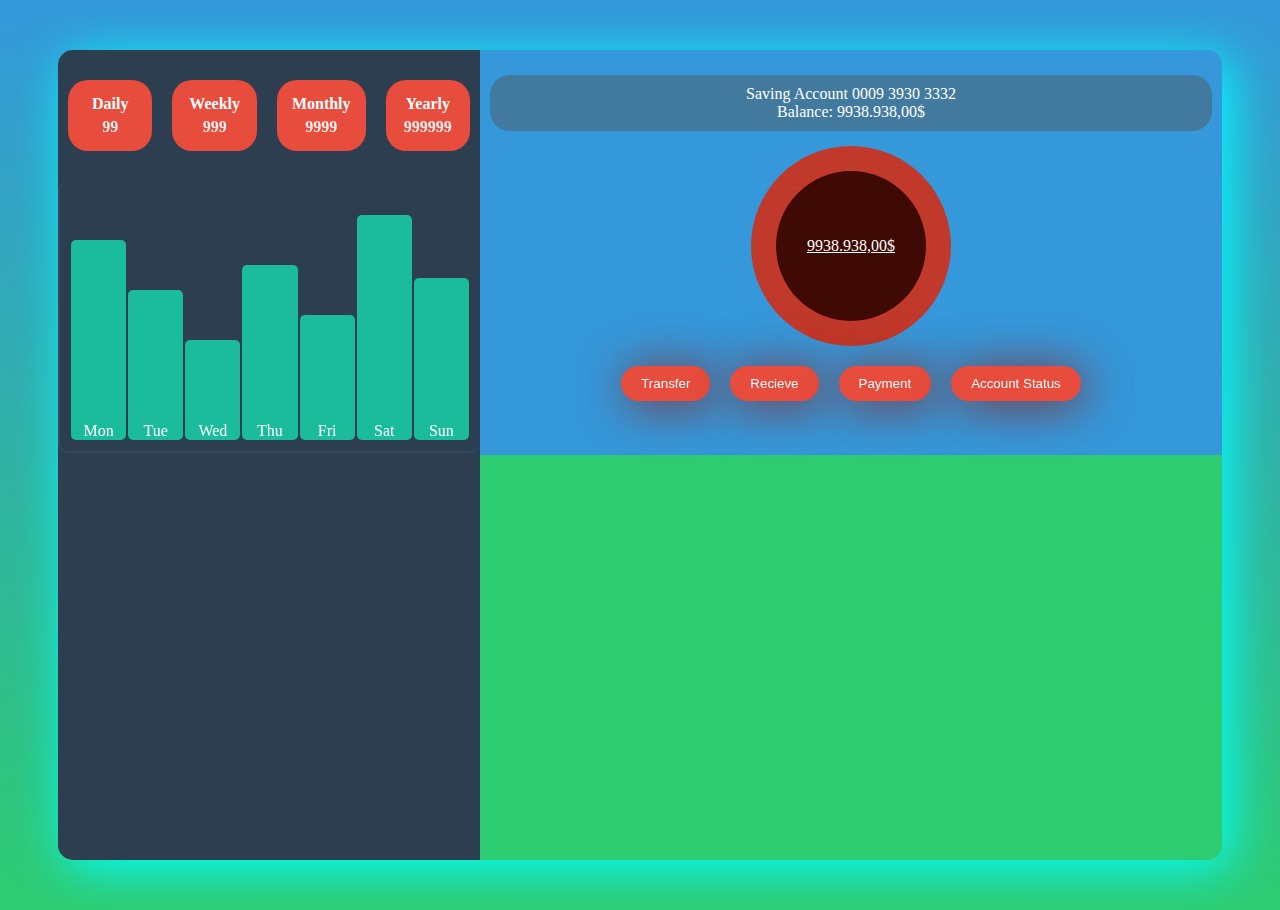
==== EX-4/index.html @ 337d2028 "later" ====
<!DOCTYPE html>
<html lang="en">
<head>
    <meta charset="UTF-8">
    <meta name="viewport" content="width=device-width, initial-scale=1.0">
    <title>Dashboard</title>
    <link rel="stylesheet" href="style.css">
    <link rel="stylesheet" href="https://fonts.googleapis.com/css2?family=Material+Symbols+Outlined:opsz,wght,FILL,GRAD@20..48,100..700,0..1,-50..200&icon_names=person" />
    
</head>
<body>
    <div class="root">

        <div class="left-container">
            <div class="task-box">

                <div class="task">
                    <div class="task-name">Daily</div>
                    <div class="task-number">99</div>
                </div>

                <div class="task">
                    <div class="task-name">Weekly</div>
                    <div class="task-number">999</div>
                </div>

                <div class="task">
                    <div class="task-name">Monthly</div>
                    <div class="task-number">9999</div>
                </div>

                <div class="task">
                    <div class="task-name">Yearly</div>
                    <div class="task-number">999999</div>
                </div>
            </div>
            <div class="bar-chart">
                <div class="bar" style="height: 80%;">Mon</div>
                <div class="bar" style="height: 60%;">Tue</div>
                <div class="bar" style="height: 40%;">Wed</div>
                <div class="bar" style="height: 70%;">Thu</div>
                <div class="bar" style="height: 50%;">Fri</div>
                <div class="bar" style="height: 90%;">Sat</div>
                <div class="bar" style="height: 65%;">Sun</div>
            </div>
            
            

        </div>

        <div class="mid-container">
            <div class="balance-container">
                <div class="balance-box">
                <div class="acc-name"> Saving Account 0009 3930 3332</div>
                <div class="balance">Balance:  9938.938,00$</div>
                </div>
                
                <div class="pie-chart">
                    <div class="pie">
                        <div class="inner-pie"><div class="inner-balance">9938.938,00$</div></div>
                    </div>
                </div>
            </div>

            <div class="action-container">
                <div class="action-button">
                    <button>Transfer</button>
                </div>

                <div class="action-button">
                    <button>Recieve</button>
                </div>

                <div class="action-button">
                    <button>Payment</button>
                </div>

                <div class="action-button">
                    <button>Account Status</button>
                </div>
            </div>

        </div>

        <div class="right-container">

            <div class="movie-container">

                <div class="box" id="box1">
                    <img src="" alt="">
                </div>

                <div class="box" id="box2">
                    <img src="" alt="">
                </div>

                <div class="box" id="box3">
                    <img src="" alt="">
                </div>

                <div class="box" id="box4">
                    <img src="" alt="">
                </div>

                <div class="box" id="box5">
                    <img src="" alt="">
                </div>

                <div class="box" id="box6">
                    <img src="" alt="">
                </div>
            </div>
        </div>
    </div>
</body>
</html>
---- EX-4/style.css ----
body{
    background: linear-gradient(to bottom, #3498db, #2ecc71);
}

.root {
    display: grid;
    height: 90vh;
    grid-template-columns: 1fr 1fr 1fr;
    grid-template-rows: 1fr 1fr;
    grid-template-areas: 'red blue blue'
                        'red green green';
    margin: 50px;
    filter: drop-shadow(8px 8px 25px cyan);
}

.left-container {
    background-color: #2c3e50;
    grid-area: red;
    border-top-left-radius: 15px;
    border-bottom-left-radius: 15px;
    color: white;
}

.mid-container {
    background-color: #3498db;
    grid-area: blue;
    border-top-right-radius: 15px;
    color: white;
}

.right-container {
    background-color: #2ecc71;
    grid-area: green;
    border-bottom-right-radius: 15px;
    color: white;
}

.task-box {
    display: grid;
    grid-template-columns: repeat(4, 1fr);
    grid-template-rows: 1fr;
    grid-template-areas: none;
    margin-top: 20px;
}

.task {
    background-color: #e74c3c;
    border-radius: 20px;
    padding: 15px;
    margin: 10px;
    color: white;
    font-weight: bold;
    transition: background-color 0.3s ease-in-out;
}

.task:hover {
    background-color: #c0392b;
}


.task-number {
    text-align: center;
    font-weight: bold;
    color: white;
}

.task-name {
    margin-bottom: 5px;
    text-align: center;
}

.task-number {
    font-size: 16px;
    opacity: 0.9;
}

.bar-chart {
    display: flex;
    justify-content: space-around;
    align-items: flex-end;
    width: 400px;
    height: 250px;
    border-left: 2px solid #34495e;
    border-bottom: 2px solid #34495e;
    margin: 20px auto;
    padding: 10px;
    position: relative;
    border-radius: 10px;
}

.bar {
    width: 60px;
    background-color: #1abc9c;
    display: flex;
    flex-direction: column-reverse;
    align-items: center;
    margin: 1px;
    transition: background-color 0.3s ease-in-out;
    border-radius: 5px;
    cursor: pointer;
}

.bar:hover {
    background-color: #16a085;
    color: white;
}

.bar span {
    color: white;
    font-weight: bold;
}

.balance-container{
    display: grid;
    grid-template-columns: repeat(1, 1fr);
    grid-template-rows: 1fr;
    grid-template-areas: none;
    margin-top: 20px;
}

.balance-box{
    border-radius: 20px;
    background-color: #427a9f;
    padding:   10px;
    margin: 5px 10px 5px 10px;
    text-align: center;
}


.acc-name .balance{
    margin-bottom: 5px;
    font-weight:bold;
}

.pie-chart{
display: flex;
justify-content: center;
align-items: center;

}

.pie{
    background-color: #c0392b;
    width: 200px;
    height: 200px;
    border-radius: 50%;
    margin: 10px;
    display: flex;
    justify-content: center;
    align-items: center;
}
.inner-pie{
    background-color: #400a04;
    width: 150px;
    height: 150px;
    border-radius: 50%;
    margin: 10px;
    display: flex;
    justify-content: center;
    align-items: center;
}

.inner-balance{
    text-decoration: underline;
}

.action-container{
    display: flex;
    justify-content: center;
    align-items: center;
    flex-wrap: wrap;
}

.action-button button{
    margin: 10px;
}

button{
    padding: 10px 20px;
    border: none;
    border-radius: 30px;
    background-color: #e74c3c;
    color: white;
    filter: drop-shadow(4px 4px 25px #981102d7);
}

@media (max-width: 480px) {
    .action-container {
        flex-direction: column; 
    }

    .pie {
        width: 50px; 
        height: 50px;
    }

    .inner-pie {
        width: 25px;
        height: 25px;
    }
}

@media (max-width: 768px) {
    .root{
        grid-template-columns: 1fr;
        grid-template-rows: auto auto auto;
    }

    .action-container {
        gap: 5px; 
    }

    .action-button button {
        font-size: 12px; 
        padding: 8px 10px;
    }

    .pie {
        width: 150px; 
        height: 150px;
    }

    .inner-pie {
        width: 100px;
        height: 100px;
    }

    .inner-balance {
        font-size: 14px;
    }
}
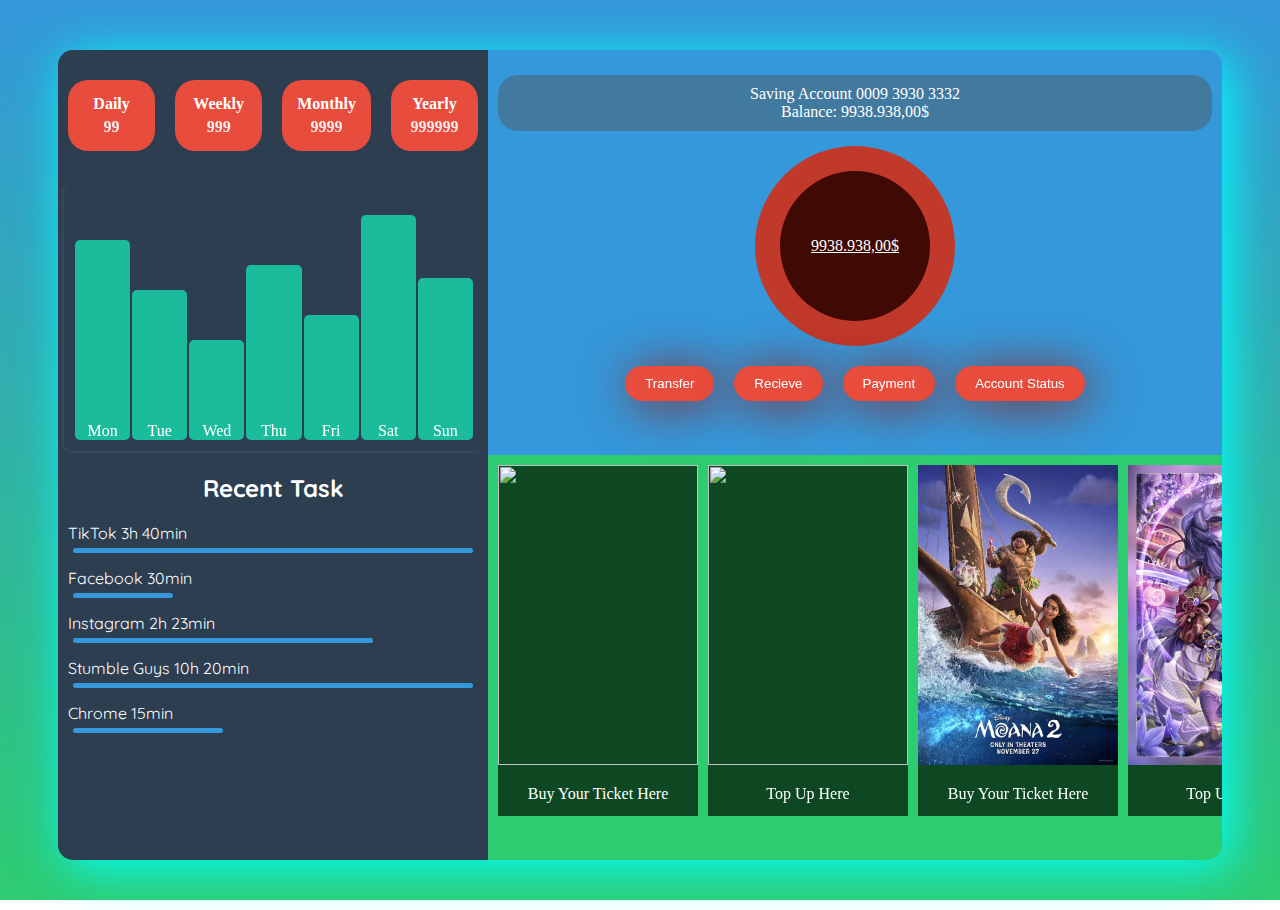
==== commit 2f6225b6: "2 commit" ====
--- a/EX-4/index.html
+++ b/EX-4/index.html
@@ -5,7 +5,9 @@
     <meta name="viewport" content="width=device-width, initial-scale=1.0">
     <title>Dashboard</title>
     <link rel="stylesheet" href="style.css">
-    <link rel="stylesheet" href="https://fonts.googleapis.com/css2?family=Material+Symbols+Outlined:opsz,wght,FILL,GRAD@20..48,100..700,0..1,-50..200&icon_names=person" />
+    <link href="https://fonts.googleapis.com/css2?family=Quicksand:wght@400;500;700&family=Nunito:wght@400;600;800&display=swap" rel="stylesheet">
+    
+
     
 </head>
 <body>
@@ -43,7 +45,37 @@
                 <div class="bar" style="height: 90%;">Sat</div>
                 <div class="bar" style="height: 65%;">Sun</div>
             </div>
-            
+
+            <div class="title">
+                <h2>Recent Task</h2>
+            </div>
+
+            <div class="recent-container">
+                <div class="recent">
+                    <div class="recent-name">TikTok 3h 40min</div>
+                    <div class="recent-bar" id="tiktok"></div>
+                </div>
+
+                <div class="recent">
+                    <div class="recent-name">Facebook 30min</div>
+                    <div class="recent-bar" id="facebook"></div>
+                </div>
+
+                <div class="recent">
+                    <div class="recent-name">Instagram 2h 23min</div>
+                    <div class="recent-bar" id="instagram"></div>
+                </div>
+
+                <div class="recent">
+                    <div class="recent-name">Stumble Guys 10h 20min</div>
+                    <div class="recent-bar" id="stumble-guys"></div>
+                </div>
+
+                <div class="recent">
+                    <div class="recent-name">Chrome 15min</div>
+                    <div class="recent-bar" id="chrome"></div>
+                </div>
+            </div>
             
 
         </div>
@@ -87,28 +119,65 @@
             <div class="movie-container">
 
                 <div class="box" id="box1">
-                    <img src="" alt="">
+                    <img src="./image/agatha.png" alt="">
+                    <p>Buy Your Ticket Here</p>
                 </div>
 
                 <div class="box" id="box2">
-                    <img src="" alt="">
+                    <img src="./image/mavuika.png" alt="">
+                    <p>Top Up Here</p>
                 </div>
 
                 <div class="box" id="box3">
-                    <img src="" alt="">
+                    <img src="./image/moana.png" alt="">
+                    <p>Buy Your Ticket Here</p>
                 </div>
 
                 <div class="box" id="box4">
-                    <img src="" alt="">
+                    <img src="./image/raiden.png" alt="">
+                    <p>Top Up Here</p>
                 </div>
 
                 <div class="box" id="box5">
-                    <img src="" alt="">
+                    <img src="./image/venom.png" alt="">
+                    <p>Buy Your Ticket Here</p>
                 </div>
 
                 <div class="box" id="box6">
-                    <img src="" alt="">
+                    <img src="./image/wicked.png" alt="">
+                    <p>Buy Your Ticket Here</p>
                 </div>
+
+                <div class="box" id="box4">
+                    <img src="./image/raiden.png" alt="">
+                    <p>Top Up Here</p>
+                </div>
+
+                <div class="box" id="box5">
+                    <img src="./image/venom.png" alt="">
+                    <p>Buy Your Ticket Here</p>
+                </div>
+
+                <div class="box" id="box6">
+                    <img src="./image/wicked.png" alt="">
+                    <p>Buy Your Ticket Here</p>
+                </div>
+
+                <div class="box" id="box1">
+                    <img src="./image/agatha.png" alt="">
+                    <p>Buy Your Ticket Here</p>
+                </div>
+
+                <div class="box" id="box2">
+                    <img src="./image/mavuika.png" alt="">
+                    <p>Top Up Here</p>
+                </div>
+
+                <div class="box" id="box3">
+                    <img src="./image/moana.png" alt="">
+                    <p>Buy Your Ticket Here</p>
+                </div>
+
             </div>
         </div>
     </div>
--- a/EX-4/style.css
+++ b/EX-4/style.css
@@ -1,5 +1,6 @@
 body{
     background: linear-gradient(to bottom, #3498db, #2ecc71);
+    background-attachment: fixed;
 }
 
 .root {
@@ -182,51 +183,120 @@
     background-color: #e74c3c;
     color: white;
     filter: drop-shadow(4px 4px 25px #981102d7);
-}
-
-@media (max-width: 480px) {
-    .action-container {
-        flex-direction: column; 
+    cursor: pointer;
+    transition: background-color 0.3s ease, transform 0.3s ease;
+}
+
+button:hover {
+    background-color: #c0392b;
+    transform: scale(1.1); 
+}
+
+.movie-container{
+    display: flex;
+    justify-content: flex-start;
+    gap: 10px;
+    padding: 10px;
+    scrollbar-color: #3498db #ecf0f1;
+    overflow-y: hidden;
+    scrollbar-width: thin;
+}
+
+.box{
+    height: 350px;
+    width: 200px;
+    background-color: rgb(13, 72, 35);
+    text-align: center;
+    padding-bottom: 1px;
+    transition: transform 0.3s ease;
+    cursor: pointer;
+}
+
+.box img{
+    width:200px ;
+    height:300px;
+}
+
+.box:hover{
+    transform: scale(1.05);
+}
+
+.title{
+    font-family: 'Quicksand', 'Nunito', sans-serif;
+    text-align: center;
+}
+
+.recent-container{
+    font-family: 'Quicksand', 'Nunito', sans-serif;
+    
+    
+}
+
+.recent{
+    display: flex;
+    flex-direction: column;
+    margin: 10px;
+}
+.recent-bar{
+    background-color: #3498db;
+    border-radius: 20px;
+    margin: 5px;
+
+}
+
+#tiktok{
+    height: 5px;
+    width: 400px;
+}
+
+#facebook{
+    height: 5px;
+    width: 100px;
+}
+
+#instagram{
+    height: 5px;
+    width: 300px;
+}
+
+#stumble-guys{
+    height: 5px;
+    width: 400px;
+}
+
+#chrome{
+    height: 5px;
+    width: 150px;
+}
+
+
+@media(max-width:675px){
+    .root {
+        display: grid;
+        height: 90vh;
+        grid-template-columns: repeat(auto-fit,minmax(300px,1fr));
+        grid-template-rows: auto;
+        grid-template-areas: 'red'
+                            'blue'
+                            'green';
+        margin: 50px;
+        filter: drop-shadow(8px 8px 25px cyan);
     }
 
-    .pie {
-        width: 50px; 
-        height: 50px;
+    .left-container {
+        background-color: #2c3e50;
+        grid-area: red;
+        border-top-left-radius: 15px;
+        border-bottom-left-radius: 15px;
+        color: white;
     }
 
-    .inner-pie {
-        width: 25px;
-        height: 25px;
+    .task-box {
+        display: grid;
+        grid-template-columns: repeat(2, 1fr);
+        grid-template-rows: 2fr;
+        grid-template-areas: none;
+        margin-top: 20px;
     }
-}
-
-@media (max-width: 768px) {
-    .root{
-        grid-template-columns: 1fr;
-        grid-template-rows: auto auto auto;
-    }
-
-    .action-container {
-        gap: 5px; 
-    }
-
-    .action-button button {
-        font-size: 12px; 
-        padding: 8px 10px;
-    }
-
-    .pie {
-        width: 150px; 
-        height: 150px;
-    }
-
-    .inner-pie {
-        width: 100px;
-        height: 100px;
-    }
-
-    .inner-balance {
-        font-size: 14px;
-    }
-}
-
+    
+}